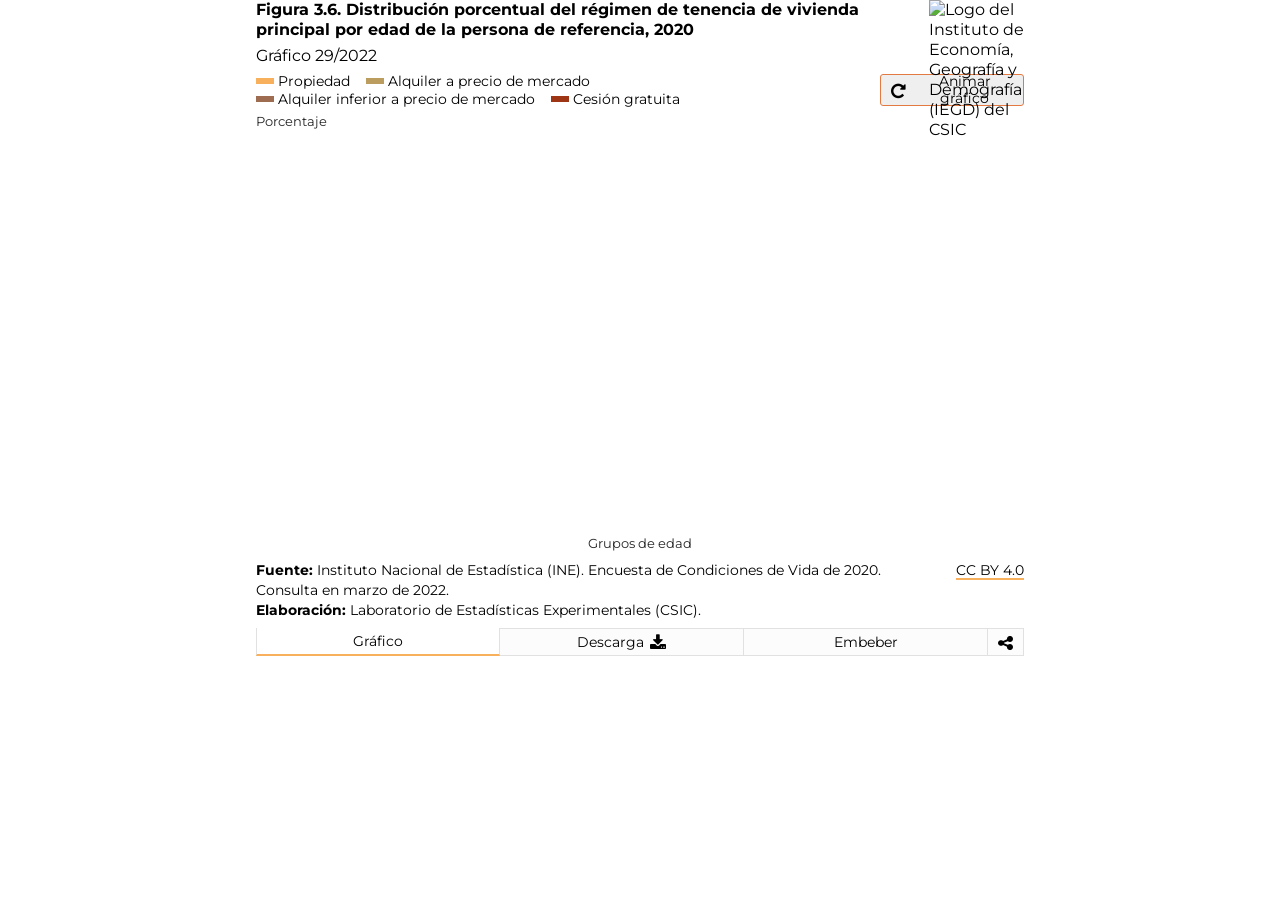
==== docs/index.html @ af61caa2 "Mejora fuente datos" ====
<!DOCTYPE html><html lang=en><head><meta charset=UTF-8><meta name=viewport content="width=device-width,initial-scale=1,maximum-scale=1"><title>Informe 2022: El perfil de las personas mayores en España</title><meta name=mrf-extractable content=false><meta property=og:image content=""><meta property=og:title content="Informe 2022: El perfil de las personas mayores en España"><meta property=og:description content="Informe 2022: El perfil de las personas mayores en España"><meta property=og:image content=https://raw.githubusercontent.com/CarlosMunozDiazCSIC/informe_perfil_mayores_2022_economia_3_6/main/pre/iegd_logo.png><link rel=stylesheet href=https://cdnjs.cloudflare.com/ajax/libs/font-awesome/4.7.0/css/font-awesome.min.css><link href="https://fonts.googleapis.com/css2?family=Montserrat:ital,wght@0,100;0,300;0,400;0,500;0,600;0,700;1,300;1,400;1,500;1,600;1,700&display=swap" rel=stylesheet><link href=main.1ef98f2ade78458b24e6.css rel=stylesheet></head><body><div class=container><div class=main><section class="content b-chart active" id=chartBlock><div class=b-title><h1 class=title>Figura 3.6. Distribución porcentual del régimen de tenencia de vivienda principal por edad de la persona de referencia, 2020</h1><h2 class=subtitle>Gráfico 29/2022</h2></div><div class=chart__logics><div class=chart__legend><span class="chart__legend--item primary_1">Propiedad</span> <span class="chart__legend--item anag_prim_1">Alquiler a precio de mercado</span> <span class="chart__legend--item anag_prim_2">Alquiler inferior a precio de mercado</span> <span class="chart__legend--item anag_prim_3">Cesión gratuita</span></div><div class=chart__animate id=replay><button class="btn btn__animate"><i class="fa fa--share fa-repeat" aria-hidden=true></i> <span>Animar gráfico</span></button></div></div><div class=chart__viz><p class=text__yaxis>Porcentaje</p><div class=chart id=chart></div><p class=text__xaxis>Grupos de edad</p></div><div class=chart__footer><div class=chart__source><div class=chart__source--info><p class=chart__source--data><span>Fuente: </span>Instituto Nacional de Estadística (INE). Encuesta de Condiciones de Vida de 2020. Consulta en marzo de 2022.</p><p class=chart__source--elab><span>Elaboración: </span>Laboratorio de Estadísticas Experimentales (CSIC).</p></div><p class=chart__source--copyright><a class=link href=https://creativecommons.org/licenses/by/4.0/deed.en_US target=_blank>CC BY 4.0</a></p></div></div><div class=logo><img src=https://raw.githubusercontent.com/CarlosMunozDiazCSIC/informe_perfil_mayores_2022_economia_3_6/main/pre/iegd_logo.png alt="Logo del Instituto de Economía, Geografía y Demografía (IEGD) del CSIC" width=100% height=100%></div></section><section class="content b-data"><div class=b-title><h1 class=title>Repositorio de código, de datos y posibilidad de descarga como imagen estática</h1></div><p class=text__header>Descarga de datos</p><p class=text__paragraph>Los datos procesados en esta visualización los puede encontrar en <a class=link href=https://github.com/CarlosMunozDiazCSIC/informe_perfil_mayores_2022_economia_3_6 target=_blank>este repositorio de Github</a>.</p><p class=text__paragraph>Si desea descargarlos, puede hacerlo desde <a class=link href=https://raw.githubusercontent.com/CarlosMunozDiazCSIC/informe_perfil_mayores_2022_economia_3_6/main/data/regimen_tenencia_principal_v2.csv target=_blank>aquí</a>.</p><p class=text__header>Descargar como PNG</p><p class=text__paragraph>También puede descargar el gráfico como una imagen .png haciendo click <button class=btn_share id=pngImage>aquí</button></p><p class=text__paragraph>El gráfico se descargará con los últimos filtros que haya utilizado.</p><p class=text__paragraph>Es conveniente advertir que, tras hacer una modificación de filtros, debe esperar unos segundos (entre 5 y 10) para que se renderice correctamente el bloque y pueda descargar la imagen de forma satisfactoria.</p></section><section class="content b-iframes"><div class=b-title><h1 class=title>Uso del iframe en sitios web</h1></div><p class=text__header>Embeber iframe con alto dinámico</p><p class=text__paragraph>A la hora de utilizar la visualización dentro de un iframe y poder visualizarla de forma responsiva, este desarrollo se sirve de la librería <a class=link href=http://blog.apps.npr.org/pym.js/ target=_blank>Pym.js</a>, que modifica de forma dinámica la altura de los iframes.</p><p class=text__paragraph>Si su sitio web acepta el uso de librerías de terceros, como es el caso de Pym.js, y desea disponer la opción responsiva de esta visualización, copie el siguiente código:</p><textarea class=text__iframe disabled="" id=iframe-responsive></textarea><p class=text__header>Embeber iframe con alto fijo</p><p class=text__paragraph>Si su sitio web no acepta iframes responsivos, puede utilizar el siguiente código con altura fija. En algunos gráficos del informe (tablas y visualizaciones largas en vertical) es posible que exista scroll vertical al incrustar el iframe en su página web.</p><p class=text__paragraph>Si desea integrar esta visualización en su propia página, puede hacerlo copiando el siguiente código:</p><textarea class=text__iframe disabled="" id=iframe-fixed></textarea></section><section class="content b-rrss"><div class=b-title><h1 class=title>Compartir en redes sociales</h1></div><p class=text__paragraph>Existe la posibilidad de compartir la visualización a través de las redes sociales. Puede hacerlo clicando en alguno de los siguientes iconos:</p><div class=rrss><a href=# class="fa fa-facebook" id=shareFB target=_blank></a> <a href=# class="fa fa-twitter" id=shareTW target=_blank></a> <a href=# class="fa fa-linkedin" id=shareLK target=_blank></a> <a href=# class="fa fa-whatsapp" id=shareWA target=_blank></a></div></section></div><nav class=tabs><ul class=l-tabs><li class="tab active" data-target=b-chart>Gráfico</li><li class=tab data-target=b-data>Descarga&nbsp;<i class="fa fa--share fa-download"></i></li><li class=tab data-target=b-iframes>Embeber</li><li class="tab tab--rrss" data-target=b-rrss><i class="fa fa--share fa-share-alt"></i></li></ul></nav><div class=chart__tooltip id=tooltip></div></div><script src=https://pym.nprapps.org/pym.v1.min.js></script><script>const pymChild=new pym.Child</script><script src=main.6d4c5a27584aa1dc861c.js></script></body></html>
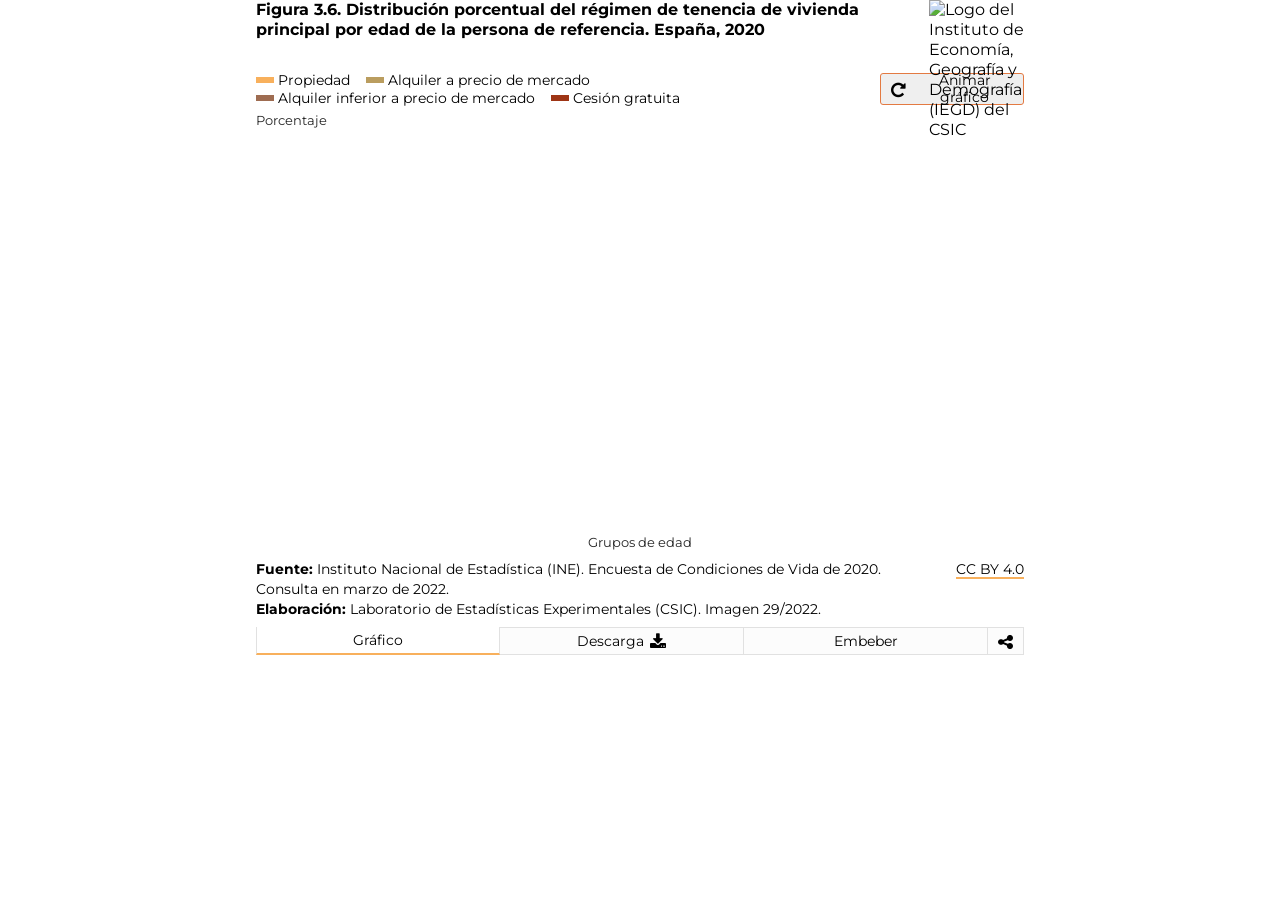
==== commit e9a82cff: "Cambio identificación" ====
--- a/docs/index.html
+++ b/docs/index.html
@@ -1 +1 @@
-<!DOCTYPE html><html lang=en><head><meta charset=UTF-8><meta name=viewport content="width=device-width,initial-scale=1,maximum-scale=1"><title>Informe 2022: El perfil de las personas mayores en España</title><meta name=mrf-extractable content=false><meta property=og:image content=""><meta property=og:title content="Informe 2022: El perfil de las personas mayores en España"><meta property=og:description content="Informe 2022: El perfil de las personas mayores en España"><meta property=og:image content=https://raw.githubusercontent.com/CarlosMunozDiazCSIC/informe_perfil_mayores_2022_economia_3_6/main/pre/iegd_logo.png><link rel=stylesheet href=https://cdnjs.cloudflare.com/ajax/libs/font-awesome/4.7.0/css/font-awesome.min.css><link href="https://fonts.googleapis.com/css2?family=Montserrat:ital,wght@0,100;0,300;0,400;0,500;0,600;0,700;1,300;1,400;1,500;1,600;1,700&display=swap" rel=stylesheet><link href=main.1ef98f2ade78458b24e6.css rel=stylesheet></head><body><div class=container><div class=main><section class="content b-chart active" id=chartBlock><div class=b-title><h1 class=title>Figura 3.6. Distribución porcentual del régimen de tenencia de vivienda principal por edad de la persona de referencia, 2020</h1><h2 class=subtitle>Gráfico 29/2022</h2></div><div class=chart__logics><div class=chart__legend><span class="chart__legend--item primary_1">Propiedad</span> <span class="chart__legend--item anag_prim_1">Alquiler a precio de mercado</span> <span class="chart__legend--item anag_prim_2">Alquiler inferior a precio de mercado</span> <span class="chart__legend--item anag_prim_3">Cesión gratuita</span></div><div class=chart__animate id=replay><button class="btn btn__animate"><i class="fa fa--share fa-repeat" aria-hidden=true></i> <span>Animar gráfico</span></button></div></div><div class=chart__viz><p class=text__yaxis>Porcentaje</p><div class=chart id=chart></div><p class=text__xaxis>Grupos de edad</p></div><div class=chart__footer><div class=chart__source><div class=chart__source--info><p class=chart__source--data><span>Fuente: </span>Instituto Nacional de Estadística (INE). Encuesta de Condiciones de Vida de 2020. Consulta en marzo de 2022.</p><p class=chart__source--elab><span>Elaboración: </span>Laboratorio de Estadísticas Experimentales (CSIC).</p></div><p class=chart__source--copyright><a class=link href=https://creativecommons.org/licenses/by/4.0/deed.en_US target=_blank>CC BY 4.0</a></p></div></div><div class=logo><img src=https://raw.githubusercontent.com/CarlosMunozDiazCSIC/informe_perfil_mayores_2022_economia_3_6/main/pre/iegd_logo.png alt="Logo del Instituto de Economía, Geografía y Demografía (IEGD) del CSIC" width=100% height=100%></div></section><section class="content b-data"><div class=b-title><h1 class=title>Repositorio de código, de datos y posibilidad de descarga como imagen estática</h1></div><p class=text__header>Descarga de datos</p><p class=text__paragraph>Los datos procesados en esta visualización los puede encontrar en <a class=link href=https://github.com/CarlosMunozDiazCSIC/informe_perfil_mayores_2022_economia_3_6 target=_blank>este repositorio de Github</a>.</p><p class=text__paragraph>Si desea descargarlos, puede hacerlo desde <a class=link href=https://raw.githubusercontent.com/CarlosMunozDiazCSIC/informe_perfil_mayores_2022_economia_3_6/main/data/regimen_tenencia_principal_v2.csv target=_blank>aquí</a>.</p><p class=text__header>Descargar como PNG</p><p class=text__paragraph>También puede descargar el gráfico como una imagen .png haciendo click <button class=btn_share id=pngImage>aquí</button></p><p class=text__paragraph>El gráfico se descargará con los últimos filtros que haya utilizado.</p><p class=text__paragraph>Es conveniente advertir que, tras hacer una modificación de filtros, debe esperar unos segundos (entre 5 y 10) para que se renderice correctamente el bloque y pueda descargar la imagen de forma satisfactoria.</p></section><section class="content b-iframes"><div class=b-title><h1 class=title>Uso del iframe en sitios web</h1></div><p class=text__header>Embeber iframe con alto dinámico</p><p class=text__paragraph>A la hora de utilizar la visualización dentro de un iframe y poder visualizarla de forma responsiva, este desarrollo se sirve de la librería <a class=link href=http://blog.apps.npr.org/pym.js/ target=_blank>Pym.js</a>, que modifica de forma dinámica la altura de los iframes.</p><p class=text__paragraph>Si su sitio web acepta el uso de librerías de terceros, como es el caso de Pym.js, y desea disponer la opción responsiva de esta visualización, copie el siguiente código:</p><textarea class=text__iframe disabled="" id=iframe-responsive></textarea><p class=text__header>Embeber iframe con alto fijo</p><p class=text__paragraph>Si su sitio web no acepta iframes responsivos, puede utilizar el siguiente código con altura fija. En algunos gráficos del informe (tablas y visualizaciones largas en vertical) es posible que exista scroll vertical al incrustar el iframe en su página web.</p><p class=text__paragraph>Si desea integrar esta visualización en su propia página, puede hacerlo copiando el siguiente código:</p><textarea class=text__iframe disabled="" id=iframe-fixed></textarea></section><section class="content b-rrss"><div class=b-title><h1 class=title>Compartir en redes sociales</h1></div><p class=text__paragraph>Existe la posibilidad de compartir la visualización a través de las redes sociales. Puede hacerlo clicando en alguno de los siguientes iconos:</p><div class=rrss><a href=# class="fa fa-facebook" id=shareFB target=_blank></a> <a href=# class="fa fa-twitter" id=shareTW target=_blank></a> <a href=# class="fa fa-linkedin" id=shareLK target=_blank></a> <a href=# class="fa fa-whatsapp" id=shareWA target=_blank></a></div></section></div><nav class=tabs><ul class=l-tabs><li class="tab active" data-target=b-chart>Gráfico</li><li class=tab data-target=b-data>Descarga&nbsp;<i class="fa fa--share fa-download"></i></li><li class=tab data-target=b-iframes>Embeber</li><li class="tab tab--rrss" data-target=b-rrss><i class="fa fa--share fa-share-alt"></i></li></ul></nav><div class=chart__tooltip id=tooltip></div></div><script src=https://pym.nprapps.org/pym.v1.min.js></script><script>const pymChild=new pym.Child</script><script src=main.6d4c5a27584aa1dc861c.js></script></body></html>+<!DOCTYPE html><html lang=en><head><meta charset=UTF-8><meta name=viewport content="width=device-width,initial-scale=1,maximum-scale=1"><title>Informe 2022: El perfil de las personas mayores en España</title><meta name=mrf-extractable content=false><meta property=og:image content=""><meta property=og:title content="Informe 2022: El perfil de las personas mayores en España"><meta property=og:description content="Informe 2022: El perfil de las personas mayores en España"><meta property=og:image content=https://raw.githubusercontent.com/CarlosMunozDiazCSIC/informe_perfil_mayores_2022_economia_3_6/main/pre/iegd_logo.png><link rel=stylesheet href=https://cdnjs.cloudflare.com/ajax/libs/font-awesome/4.7.0/css/font-awesome.min.css><link href="https://fonts.googleapis.com/css2?family=Montserrat:ital,wght@0,100;0,300;0,400;0,500;0,600;0,700;1,300;1,400;1,500;1,600;1,700&display=swap" rel=stylesheet><link href=main.d717e145498bf8ebebba.css rel=stylesheet></head><body><div class=container><div class=main><section class="content b-chart active" id=chartBlock><div class=b-title><h1 class=title>Figura 3.6. Distribución porcentual del régimen de tenencia de vivienda principal por edad de la persona de referencia. España, 2020</h1><h2 class=subtitle></h2></div><div class=chart__logics><div class=chart__legend><span class="chart__legend--item primary_1">Propiedad</span> <span class="chart__legend--item anag_prim_1">Alquiler a precio de mercado</span> <span class="chart__legend--item anag_prim_2">Alquiler inferior a precio de mercado</span> <span class="chart__legend--item anag_prim_3">Cesión gratuita</span></div><div class=chart__animate id=replay><button class="btn btn__animate"><i class="fa fa--share fa-repeat" aria-hidden=true></i> <span>Animar gráfico</span></button></div></div><div class=chart__viz><p class=text__yaxis>Porcentaje</p><div class=chart id=chart></div><p class=text__xaxis>Grupos de edad</p></div><div class=chart__footer><div class=chart__source><div class=chart__source--info><p class=chart__source--data><span>Fuente: </span>Instituto Nacional de Estadística (INE). Encuesta de Condiciones de Vida de 2020. Consulta en marzo de 2022.</p><p class=chart__source--elab><span>Elaboración: </span>Laboratorio de Estadísticas Experimentales (CSIC). Imagen 29/2022.</p></div><p class=chart__source--copyright><a class=link href=https://creativecommons.org/licenses/by/4.0/deed.en_US target=_blank>CC BY 4.0</a></p></div></div><div class=logo><img src=https://raw.githubusercontent.com/CarlosMunozDiazCSIC/informe_perfil_mayores_2022_economia_3_6/main/pre/iegd_logo.png alt="Logo del Instituto de Economía, Geografía y Demografía (IEGD) del CSIC" width=100% height=100%></div></section><section class="content b-data"><div class=b-title><h1 class=title>Repositorio de código, de datos y posibilidad de descarga como imagen estática</h1></div><p class=text__header>Descarga de datos</p><p class=text__paragraph>Los datos procesados en esta visualización los puede encontrar en <a class=link href=https://github.com/CarlosMunozDiazCSIC/informe_perfil_mayores_2022_economia_3_6 target=_blank>este repositorio de Github</a>.</p><p class=text__paragraph>Si desea descargarlos, puede hacerlo desde <a class=link href=https://raw.githubusercontent.com/CarlosMunozDiazCSIC/informe_perfil_mayores_2022_economia_3_6/main/data/regimen_tenencia_principal_v2.csv target=_blank>aquí</a>.</p><p class=text__header>Descargar como PNG</p><p class=text__paragraph>También puede descargar el gráfico como una imagen .png haciendo click <button class=btn_share id=pngImage>aquí</button></p><p class=text__paragraph>El gráfico se descargará con los últimos filtros que haya utilizado.</p><p class=text__paragraph>Es conveniente advertir que, tras hacer una modificación de filtros, debe esperar unos segundos (entre 5 y 10) para que se renderice correctamente el bloque y pueda descargar la imagen de forma satisfactoria.</p></section><section class="content b-iframes"><div class=b-title><h1 class=title>Uso del iframe en sitios web</h1></div><p class=text__header>Embeber iframe con alto dinámico</p><p class=text__paragraph>A la hora de utilizar la visualización dentro de un iframe y poder visualizarla de forma responsiva, este desarrollo se sirve de la librería <a class=link href=http://blog.apps.npr.org/pym.js/ target=_blank>Pym.js</a>, que modifica de forma dinámica la altura de los iframes.</p><p class=text__paragraph>Si su sitio web acepta el uso de librerías de terceros, como es el caso de Pym.js, y desea disponer la opción responsiva de esta visualización, copie el siguiente código:</p><textarea class=text__iframe disabled="" id=iframe-responsive></textarea><p class=text__header>Embeber iframe con alto fijo</p><p class=text__paragraph>Si su sitio web no acepta iframes responsivos, puede utilizar el siguiente código con altura fija. En algunos gráficos del informe (tablas y visualizaciones largas en vertical) es posible que exista scroll vertical al incrustar el iframe en su página web.</p><p class=text__paragraph>Si desea integrar esta visualización en su propia página, puede hacerlo copiando el siguiente código:</p><textarea class=text__iframe disabled="" id=iframe-fixed></textarea></section><section class="content b-rrss"><div class=b-title><h1 class=title>Compartir en redes sociales</h1></div><p class=text__paragraph>Existe la posibilidad de compartir la visualización a través de las redes sociales. Puede hacerlo clicando en alguno de los siguientes iconos:</p><div class=rrss><a href=# class="fa fa-facebook" id=shareFB target=_blank></a> <a href=# class="fa fa-twitter" id=shareTW target=_blank></a> <a href=# class="fa fa-linkedin" id=shareLK target=_blank></a> <a href=# class="fa fa-whatsapp" id=shareWA target=_blank></a></div></section></div><nav class=tabs><ul class=l-tabs><li class="tab active" data-target=b-chart>Gráfico</li><li class=tab data-target=b-data>Descarga&nbsp;<i class="fa fa--share fa-download"></i></li><li class=tab data-target=b-iframes>Embeber</li><li class="tab tab--rrss" data-target=b-rrss><i class="fa fa--share fa-share-alt"></i></li></ul></nav><div class=chart__tooltip id=tooltip></div></div><script src=https://pym.nprapps.org/pym.v1.min.js></script><script>const pymChild=new pym.Child</script><script src=main.b668baae2bd82879d283.js></script></body></html>
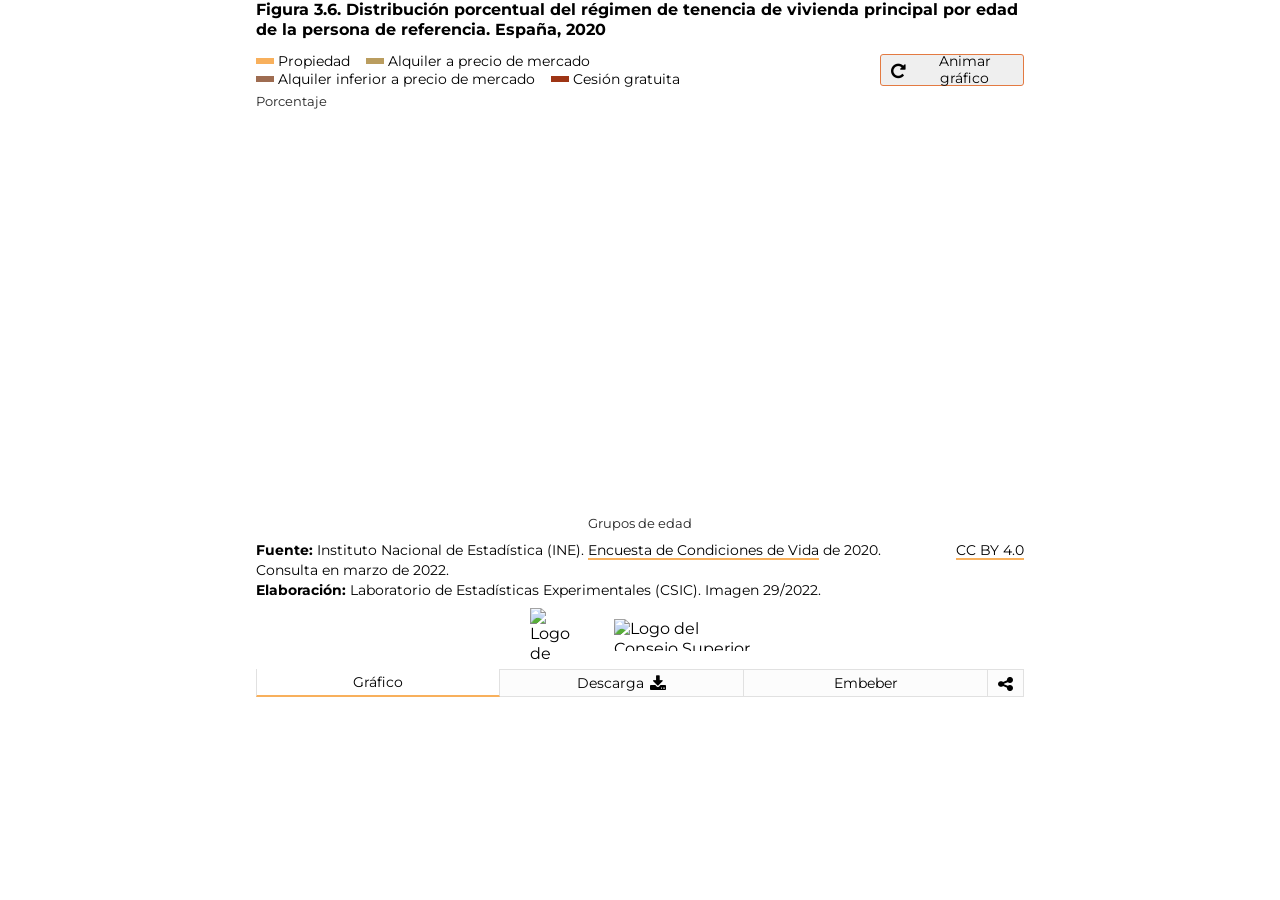
==== commit 8de21738: "Datos y logos" ====
--- a/docs/index.html
+++ b/docs/index.html
@@ -1 +1 @@
-<!DOCTYPE html><html lang=en><head><meta charset=UTF-8><meta name=viewport content="width=device-width,initial-scale=1,maximum-scale=1"><title>Informe 2022: El perfil de las personas mayores en España</title><meta name=mrf-extractable content=false><meta property=og:image content=""><meta property=og:title content="Informe 2022: El perfil de las personas mayores en España"><meta property=og:description content="Informe 2022: El perfil de las personas mayores en España"><meta property=og:image content=https://raw.githubusercontent.com/CarlosMunozDiazCSIC/informe_perfil_mayores_2022_economia_3_6/main/pre/iegd_logo.png><link rel=stylesheet href=https://cdnjs.cloudflare.com/ajax/libs/font-awesome/4.7.0/css/font-awesome.min.css><link href="https://fonts.googleapis.com/css2?family=Montserrat:ital,wght@0,100;0,300;0,400;0,500;0,600;0,700;1,300;1,400;1,500;1,600;1,700&display=swap" rel=stylesheet><link href=main.d717e145498bf8ebebba.css rel=stylesheet></head><body><div class=container><div class=main><section class="content b-chart active" id=chartBlock><div class=b-title><h1 class=title>Figura 3.6. Distribución porcentual del régimen de tenencia de vivienda principal por edad de la persona de referencia. España, 2020</h1><h2 class=subtitle></h2></div><div class=chart__logics><div class=chart__legend><span class="chart__legend--item primary_1">Propiedad</span> <span class="chart__legend--item anag_prim_1">Alquiler a precio de mercado</span> <span class="chart__legend--item anag_prim_2">Alquiler inferior a precio de mercado</span> <span class="chart__legend--item anag_prim_3">Cesión gratuita</span></div><div class=chart__animate id=replay><button class="btn btn__animate"><i class="fa fa--share fa-repeat" aria-hidden=true></i> <span>Animar gráfico</span></button></div></div><div class=chart__viz><p class=text__yaxis>Porcentaje</p><div class=chart id=chart></div><p class=text__xaxis>Grupos de edad</p></div><div class=chart__footer><div class=chart__source><div class=chart__source--info><p class=chart__source--data><span>Fuente: </span>Instituto Nacional de Estadística (INE). Encuesta de Condiciones de Vida de 2020. Consulta en marzo de 2022.</p><p class=chart__source--elab><span>Elaboración: </span>Laboratorio de Estadísticas Experimentales (CSIC). Imagen 29/2022.</p></div><p class=chart__source--copyright><a class=link href=https://creativecommons.org/licenses/by/4.0/deed.en_US target=_blank>CC BY 4.0</a></p></div></div><div class=logo><img src=https://raw.githubusercontent.com/CarlosMunozDiazCSIC/informe_perfil_mayores_2022_economia_3_6/main/pre/iegd_logo.png alt="Logo del Instituto de Economía, Geografía y Demografía (IEGD) del CSIC" width=100% height=100%></div></section><section class="content b-data"><div class=b-title><h1 class=title>Repositorio de código, de datos y posibilidad de descarga como imagen estática</h1></div><p class=text__header>Descarga de datos</p><p class=text__paragraph>Los datos procesados en esta visualización los puede encontrar en <a class=link href=https://github.com/CarlosMunozDiazCSIC/informe_perfil_mayores_2022_economia_3_6 target=_blank>este repositorio de Github</a>.</p><p class=text__paragraph>Si desea descargarlos, puede hacerlo desde <a class=link href=https://raw.githubusercontent.com/CarlosMunozDiazCSIC/informe_perfil_mayores_2022_economia_3_6/main/data/regimen_tenencia_principal_v2.csv target=_blank>aquí</a>.</p><p class=text__header>Descargar como PNG</p><p class=text__paragraph>También puede descargar el gráfico como una imagen .png haciendo click <button class=btn_share id=pngImage>aquí</button></p><p class=text__paragraph>El gráfico se descargará con los últimos filtros que haya utilizado.</p><p class=text__paragraph>Es conveniente advertir que, tras hacer una modificación de filtros, debe esperar unos segundos (entre 5 y 10) para que se renderice correctamente el bloque y pueda descargar la imagen de forma satisfactoria.</p></section><section class="content b-iframes"><div class=b-title><h1 class=title>Uso del iframe en sitios web</h1></div><p class=text__header>Embeber iframe con alto dinámico</p><p class=text__paragraph>A la hora de utilizar la visualización dentro de un iframe y poder visualizarla de forma responsiva, este desarrollo se sirve de la librería <a class=link href=http://blog.apps.npr.org/pym.js/ target=_blank>Pym.js</a>, que modifica de forma dinámica la altura de los iframes.</p><p class=text__paragraph>Si su sitio web acepta el uso de librerías de terceros, como es el caso de Pym.js, y desea disponer la opción responsiva de esta visualización, copie el siguiente código:</p><textarea class=text__iframe disabled="" id=iframe-responsive></textarea><p class=text__header>Embeber iframe con alto fijo</p><p class=text__paragraph>Si su sitio web no acepta iframes responsivos, puede utilizar el siguiente código con altura fija. En algunos gráficos del informe (tablas y visualizaciones largas en vertical) es posible que exista scroll vertical al incrustar el iframe en su página web.</p><p class=text__paragraph>Si desea integrar esta visualización en su propia página, puede hacerlo copiando el siguiente código:</p><textarea class=text__iframe disabled="" id=iframe-fixed></textarea></section><section class="content b-rrss"><div class=b-title><h1 class=title>Compartir en redes sociales</h1></div><p class=text__paragraph>Existe la posibilidad de compartir la visualización a través de las redes sociales. Puede hacerlo clicando en alguno de los siguientes iconos:</p><div class=rrss><a href=# class="fa fa-facebook" id=shareFB target=_blank></a> <a href=# class="fa fa-twitter" id=shareTW target=_blank></a> <a href=# class="fa fa-linkedin" id=shareLK target=_blank></a> <a href=# class="fa fa-whatsapp" id=shareWA target=_blank></a></div></section></div><nav class=tabs><ul class=l-tabs><li class="tab active" data-target=b-chart>Gráfico</li><li class=tab data-target=b-data>Descarga&nbsp;<i class="fa fa--share fa-download"></i></li><li class=tab data-target=b-iframes>Embeber</li><li class="tab tab--rrss" data-target=b-rrss><i class="fa fa--share fa-share-alt"></i></li></ul></nav><div class=chart__tooltip id=tooltip></div></div><script src=https://pym.nprapps.org/pym.v1.min.js></script><script>const pymChild=new pym.Child</script><script src=main.b668baae2bd82879d283.js></script></body></html>+<!DOCTYPE html><html lang=en><head><meta charset=UTF-8><meta name=viewport content="width=device-width,initial-scale=1,maximum-scale=1"><title>Informe 2022: El perfil de las personas mayores en España</title><meta name=mrf-extractable content=false><meta property=og:image content=""><meta property=og:title content="Informe 2022: El perfil de las personas mayores en España"><meta property=og:description content="Informe 2022: El perfil de las personas mayores en España"><meta property=og:image content=https://raw.githubusercontent.com/CarlosMunozDiazCSIC/informe_perfil_mayores_2022_economia_3_6/main/pre/iegd_logo.png><link rel=stylesheet href=https://cdnjs.cloudflare.com/ajax/libs/font-awesome/4.7.0/css/font-awesome.min.css><link href="https://fonts.googleapis.com/css2?family=Montserrat:ital,wght@0,100;0,300;0,400;0,500;0,600;0,700;1,300;1,400;1,500;1,600;1,700&display=swap" rel=stylesheet><link href=main.6f578829f298e552397f.css rel=stylesheet></head><body><div class=container><div class=main><section class="content b-chart active" id=chartBlock><div class=b-title><h1 class=title>Figura 3.6. Distribución porcentual del régimen de tenencia de vivienda principal por edad de la persona de referencia. España, 2020</h1><h2 class=subtitle></h2></div><div class=chart__logics><div class=chart__legend><span class="chart__legend--item primary_1">Propiedad</span> <span class="chart__legend--item anag_prim_1">Alquiler a precio de mercado</span> <span class="chart__legend--item anag_prim_2">Alquiler inferior a precio de mercado</span> <span class="chart__legend--item anag_prim_3">Cesión gratuita</span></div><div class=chart__animate id=replay><button class="btn btn__animate"><i class="fa fa--share fa-repeat" aria-hidden=true></i> <span>Animar gráfico</span></button></div></div><div class=chart__viz><p class=text__yaxis>Porcentaje</p><div class=chart id=chart></div><p class=text__xaxis>Grupos de edad</p></div><div class=chart__footer><div class=chart__source><div class=chart__source--info><p class=chart__source--data><span>Fuente: </span>Instituto Nacional de Estadística (INE). <a class=link href="https://www.ine.es/jaxiT3/Tabla.htm?t=9994&L=0" target=_blank>Encuesta de Condiciones de Vida</a> de 2020. Consulta en marzo de 2022.</p><p class=chart__source--elab><span>Elaboración: </span>Laboratorio de Estadísticas Experimentales (CSIC). Imagen 29/2022.</p></div><p class=chart__source--copyright><a class=link href=https://creativecommons.org/licenses/by/4.0/deed.en_US target=_blank>CC BY 4.0</a></p></div></div><div class=chart__logos><img class=logo_enr src=https://raw.githubusercontent.com/CarlosMunozDiazCSIC/informe_perfil_mayores_2022_economia_3_6/main/pre/nuevo_logo_enr.jpg alt="Logo de Envejecimiento en Red" width=100% height=100%> <img class=logo_csic src=https://raw.githubusercontent.com/CarlosMunozDiazCSIC/informe_perfil_mayores_2022_economia_3_6/main/pre/logotipo_csic.png alt="Logo del Consejo Superior de Investigaciones Científicas" width=100% height=100%></div></section><section class="content b-data"><div class=b-title><h1 class=title>Repositorio de código, de datos y posibilidad de descarga como imagen estática</h1></div><p class=text__header>Descarga de datos</p><p class=text__paragraph>Los datos procesados en esta visualización los puede encontrar en <a class=link href=https://github.com/CarlosMunozDiazCSIC/informe_perfil_mayores_2022_economia_3_6 target=_blank>este repositorio de Github</a>.</p><p class=text__paragraph>Si desea descargarlos, puede hacerlo desde <a class=link href=https://raw.githubusercontent.com/CarlosMunozDiazCSIC/informe_perfil_mayores_2022_economia_3_6/main/data/regimen_tenencia_principal_v2.csv target=_blank>aquí</a>.</p><p class=text__header>Descargar como PNG</p><p class=text__paragraph>También puede descargar el gráfico como una imagen .png haciendo click <button class=btn_share id=pngImage>aquí</button></p><p class=text__paragraph>El gráfico se descargará con los últimos filtros que haya utilizado.</p><p class=text__paragraph>Es conveniente advertir que, tras hacer una modificación de filtros, debe esperar unos segundos (entre 5 y 10) para que se renderice correctamente el bloque y pueda descargar la imagen de forma satisfactoria.</p></section><section class="content b-iframes"><div class=b-title><h1 class=title>Uso del iframe en sitios web</h1></div><p class=text__header>Embeber iframe con alto dinámico</p><p class=text__paragraph>A la hora de utilizar la visualización dentro de un iframe y poder visualizarla de forma responsiva, este desarrollo se sirve de la librería <a class=link href=http://blog.apps.npr.org/pym.js/ target=_blank>Pym.js</a>, que modifica de forma dinámica la altura de los iframes.</p><p class=text__paragraph>Si su sitio web acepta el uso de librerías de terceros, como es el caso de Pym.js, y desea disponer la opción responsiva de esta visualización, copie el siguiente código:</p><textarea class=text__iframe disabled="" id=iframe-responsive></textarea><p class=text__header>Embeber iframe con alto fijo</p><p class=text__paragraph>Si su sitio web no acepta iframes responsivos, puede utilizar el siguiente código con altura fija. En algunos gráficos del informe (tablas y visualizaciones largas en vertical) es posible que exista scroll vertical al incrustar el iframe en su página web.</p><p class=text__paragraph>Si desea integrar esta visualización en su propia página, puede hacerlo copiando el siguiente código:</p><textarea class=text__iframe disabled="" id=iframe-fixed></textarea></section><section class="content b-rrss"><div class=b-title><h1 class=title>Compartir en redes sociales</h1></div><p class=text__paragraph>Existe la posibilidad de compartir la visualización a través de las redes sociales. Puede hacerlo clicando en alguno de los siguientes iconos:</p><div class=rrss><a href=# class="fa fa-facebook" id=shareFB target=_blank></a> <a href=# class="fa fa-twitter" id=shareTW target=_blank></a> <a href=# class="fa fa-linkedin" id=shareLK target=_blank></a> <a href=# class="fa fa-whatsapp" id=shareWA target=_blank></a></div></section></div><nav class=tabs><ul class=l-tabs><li class="tab active" data-target=b-chart>Gráfico</li><li class=tab data-target=b-data>Descarga&nbsp;<i class="fa fa--share fa-download"></i></li><li class=tab data-target=b-iframes>Embeber</li><li class="tab tab--rrss" data-target=b-rrss><i class="fa fa--share fa-share-alt"></i></li></ul></nav><div class=chart__tooltip id=tooltip></div></div><script src=https://pym.nprapps.org/pym.v1.min.js></script><script>const pymChild=new pym.Child</script><script src=main.b668baae2bd82879d283.js></script></body></html>
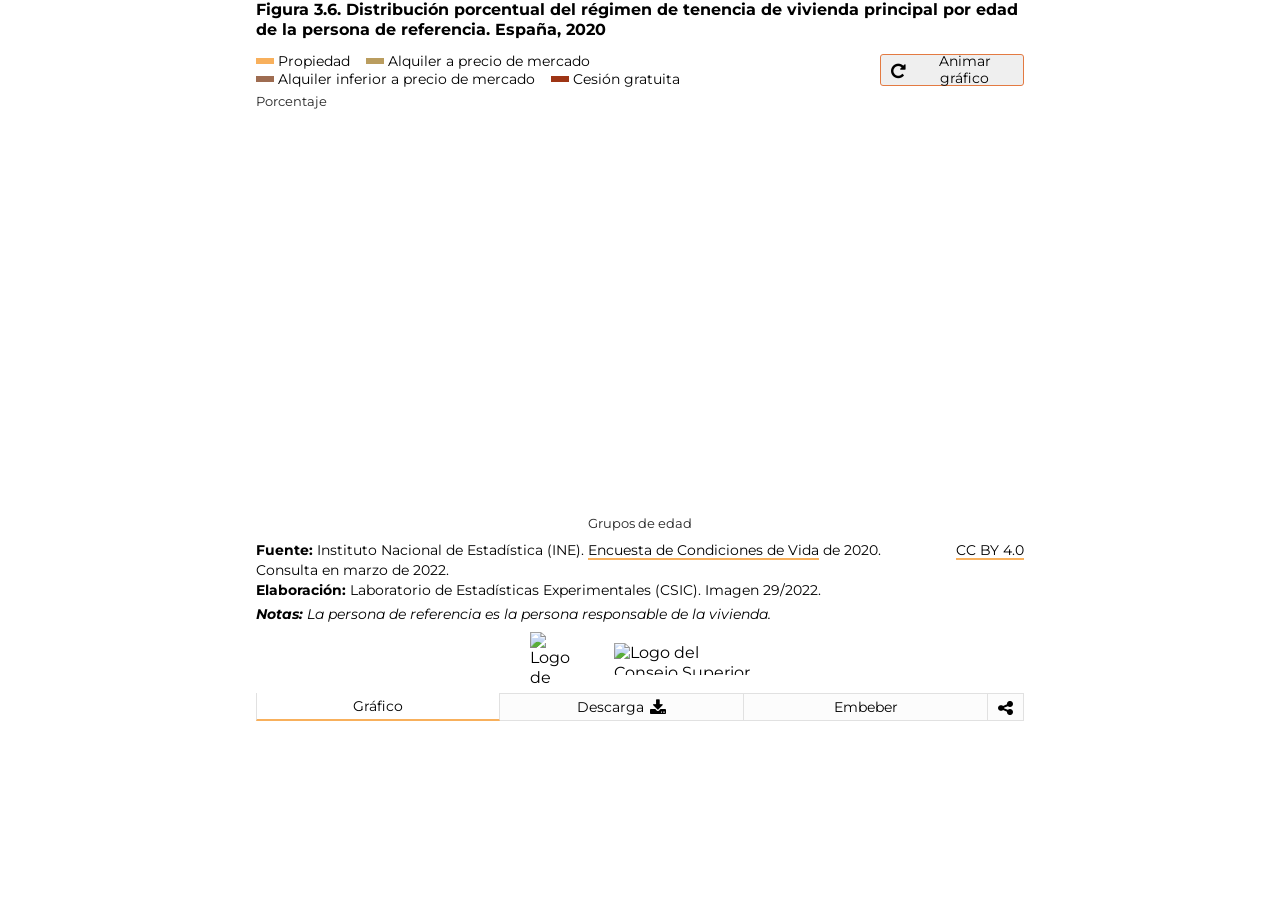
==== commit e228887d: "Nuevas notas" ====
--- a/docs/index.html
+++ b/docs/index.html
@@ -1 +1 @@
-<!DOCTYPE html><html lang=en><head><meta charset=UTF-8><meta name=viewport content="width=device-width,initial-scale=1,maximum-scale=1"><title>Informe 2022: El perfil de las personas mayores en España</title><meta name=mrf-extractable content=false><meta property=og:image content=""><meta property=og:title content="Informe 2022: El perfil de las personas mayores en España"><meta property=og:description content="Informe 2022: El perfil de las personas mayores en España"><meta property=og:image content=https://raw.githubusercontent.com/CarlosMunozDiazCSIC/informe_perfil_mayores_2022_economia_3_6/main/pre/iegd_logo.png><link rel=stylesheet href=https://cdnjs.cloudflare.com/ajax/libs/font-awesome/4.7.0/css/font-awesome.min.css><link href="https://fonts.googleapis.com/css2?family=Montserrat:ital,wght@0,100;0,300;0,400;0,500;0,600;0,700;1,300;1,400;1,500;1,600;1,700&display=swap" rel=stylesheet><link href=main.6f578829f298e552397f.css rel=stylesheet></head><body><div class=container><div class=main><section class="content b-chart active" id=chartBlock><div class=b-title><h1 class=title>Figura 3.6. Distribución porcentual del régimen de tenencia de vivienda principal por edad de la persona de referencia. España, 2020</h1><h2 class=subtitle></h2></div><div class=chart__logics><div class=chart__legend><span class="chart__legend--item primary_1">Propiedad</span> <span class="chart__legend--item anag_prim_1">Alquiler a precio de mercado</span> <span class="chart__legend--item anag_prim_2">Alquiler inferior a precio de mercado</span> <span class="chart__legend--item anag_prim_3">Cesión gratuita</span></div><div class=chart__animate id=replay><button class="btn btn__animate"><i class="fa fa--share fa-repeat" aria-hidden=true></i> <span>Animar gráfico</span></button></div></div><div class=chart__viz><p class=text__yaxis>Porcentaje</p><div class=chart id=chart></div><p class=text__xaxis>Grupos de edad</p></div><div class=chart__footer><div class=chart__source><div class=chart__source--info><p class=chart__source--data><span>Fuente: </span>Instituto Nacional de Estadística (INE). <a class=link href="https://www.ine.es/jaxiT3/Tabla.htm?t=9994&L=0" target=_blank>Encuesta de Condiciones de Vida</a> de 2020. Consulta en marzo de 2022.</p><p class=chart__source--elab><span>Elaboración: </span>Laboratorio de Estadísticas Experimentales (CSIC). Imagen 29/2022.</p></div><p class=chart__source--copyright><a class=link href=https://creativecommons.org/licenses/by/4.0/deed.en_US target=_blank>CC BY 4.0</a></p></div></div><div class=chart__logos><img class=logo_enr src=https://raw.githubusercontent.com/CarlosMunozDiazCSIC/informe_perfil_mayores_2022_economia_3_6/main/pre/nuevo_logo_enr.jpg alt="Logo de Envejecimiento en Red" width=100% height=100%> <img class=logo_csic src=https://raw.githubusercontent.com/CarlosMunozDiazCSIC/informe_perfil_mayores_2022_economia_3_6/main/pre/logotipo_csic.png alt="Logo del Consejo Superior de Investigaciones Científicas" width=100% height=100%></div></section><section class="content b-data"><div class=b-title><h1 class=title>Repositorio de código, de datos y posibilidad de descarga como imagen estática</h1></div><p class=text__header>Descarga de datos</p><p class=text__paragraph>Los datos procesados en esta visualización los puede encontrar en <a class=link href=https://github.com/CarlosMunozDiazCSIC/informe_perfil_mayores_2022_economia_3_6 target=_blank>este repositorio de Github</a>.</p><p class=text__paragraph>Si desea descargarlos, puede hacerlo desde <a class=link href=https://raw.githubusercontent.com/CarlosMunozDiazCSIC/informe_perfil_mayores_2022_economia_3_6/main/data/regimen_tenencia_principal_v2.csv target=_blank>aquí</a>.</p><p class=text__header>Descargar como PNG</p><p class=text__paragraph>También puede descargar el gráfico como una imagen .png haciendo click <button class=btn_share id=pngImage>aquí</button></p><p class=text__paragraph>El gráfico se descargará con los últimos filtros que haya utilizado.</p><p class=text__paragraph>Es conveniente advertir que, tras hacer una modificación de filtros, debe esperar unos segundos (entre 5 y 10) para que se renderice correctamente el bloque y pueda descargar la imagen de forma satisfactoria.</p></section><section class="content b-iframes"><div class=b-title><h1 class=title>Uso del iframe en sitios web</h1></div><p class=text__header>Embeber iframe con alto dinámico</p><p class=text__paragraph>A la hora de utilizar la visualización dentro de un iframe y poder visualizarla de forma responsiva, este desarrollo se sirve de la librería <a class=link href=http://blog.apps.npr.org/pym.js/ target=_blank>Pym.js</a>, que modifica de forma dinámica la altura de los iframes.</p><p class=text__paragraph>Si su sitio web acepta el uso de librerías de terceros, como es el caso de Pym.js, y desea disponer la opción responsiva de esta visualización, copie el siguiente código:</p><textarea class=text__iframe disabled="" id=iframe-responsive></textarea><p class=text__header>Embeber iframe con alto fijo</p><p class=text__paragraph>Si su sitio web no acepta iframes responsivos, puede utilizar el siguiente código con altura fija. En algunos gráficos del informe (tablas y visualizaciones largas en vertical) es posible que exista scroll vertical al incrustar el iframe en su página web.</p><p class=text__paragraph>Si desea integrar esta visualización en su propia página, puede hacerlo copiando el siguiente código:</p><textarea class=text__iframe disabled="" id=iframe-fixed></textarea></section><section class="content b-rrss"><div class=b-title><h1 class=title>Compartir en redes sociales</h1></div><p class=text__paragraph>Existe la posibilidad de compartir la visualización a través de las redes sociales. Puede hacerlo clicando en alguno de los siguientes iconos:</p><div class=rrss><a href=# class="fa fa-facebook" id=shareFB target=_blank></a> <a href=# class="fa fa-twitter" id=shareTW target=_blank></a> <a href=# class="fa fa-linkedin" id=shareLK target=_blank></a> <a href=# class="fa fa-whatsapp" id=shareWA target=_blank></a></div></section></div><nav class=tabs><ul class=l-tabs><li class="tab active" data-target=b-chart>Gráfico</li><li class=tab data-target=b-data>Descarga&nbsp;<i class="fa fa--share fa-download"></i></li><li class=tab data-target=b-iframes>Embeber</li><li class="tab tab--rrss" data-target=b-rrss><i class="fa fa--share fa-share-alt"></i></li></ul></nav><div class=chart__tooltip id=tooltip></div></div><script src=https://pym.nprapps.org/pym.v1.min.js></script><script>const pymChild=new pym.Child</script><script src=main.b668baae2bd82879d283.js></script></body></html>+<!DOCTYPE html><html lang=en><head><meta charset=UTF-8><meta name=viewport content="width=device-width,initial-scale=1,maximum-scale=1"><title>Informe 2022: El perfil de las personas mayores en España</title><meta name=mrf-extractable content=false><meta property=og:image content=""><meta property=og:title content="Informe 2022: El perfil de las personas mayores en España"><meta property=og:description content="Informe 2022: El perfil de las personas mayores en España"><meta property=og:image content=https://raw.githubusercontent.com/CarlosMunozDiazCSIC/informe_perfil_mayores_2022_economia_3_6/main/pre/iegd_logo.png><link rel=stylesheet href=https://cdnjs.cloudflare.com/ajax/libs/font-awesome/4.7.0/css/font-awesome.min.css><link href="https://fonts.googleapis.com/css2?family=Montserrat:ital,wght@0,100;0,300;0,400;0,500;0,600;0,700;1,300;1,400;1,500;1,600;1,700&display=swap" rel=stylesheet><link href=main.6f578829f298e552397f.css rel=stylesheet></head><body><div class=container><div class=main><section class="content b-chart active" id=chartBlock><div class=b-title><h1 class=title>Figura 3.6. Distribución porcentual del régimen de tenencia de vivienda principal por edad de la persona de referencia. España, 2020</h1><h2 class=subtitle></h2></div><div class=chart__logics><div class=chart__legend><span class="chart__legend--item primary_1">Propiedad</span> <span class="chart__legend--item anag_prim_1">Alquiler a precio de mercado</span> <span class="chart__legend--item anag_prim_2">Alquiler inferior a precio de mercado</span> <span class="chart__legend--item anag_prim_3">Cesión gratuita</span></div><div class=chart__animate id=replay><button class="btn btn__animate"><i class="fa fa--share fa-repeat" aria-hidden=true></i> <span>Animar gráfico</span></button></div></div><div class=chart__viz><p class=text__yaxis>Porcentaje</p><div class=chart id=chart></div><p class=text__xaxis>Grupos de edad</p></div><div class=chart__footer><div class=chart__source><div class=chart__source--info><p class=chart__source--data><span>Fuente: </span>Instituto Nacional de Estadística (INE). <a class=link href="https://www.ine.es/jaxiT3/Tabla.htm?t=9994&L=0" target=_blank>Encuesta de Condiciones de Vida</a> de 2020. Consulta en marzo de 2022.</p><p class=chart__source--elab><span>Elaboración: </span>Laboratorio de Estadísticas Experimentales (CSIC). Imagen 29/2022.</p></div><p class=chart__source--copyright><a class=link href=https://creativecommons.org/licenses/by/4.0/deed.en_US target=_blank>CC BY 4.0</a></p></div><p class=chart__note><span>Notas: </span>La persona de referencia es la persona responsable de la vivienda.</p></div><div class=chart__logos><img class=logo_enr src=https://raw.githubusercontent.com/CarlosMunozDiazCSIC/informe_perfil_mayores_2022_economia_3_6/main/pre/nuevo_logo_enr.jpg alt="Logo de Envejecimiento en Red" width=100% height=100%> <img class=logo_csic src=https://raw.githubusercontent.com/CarlosMunozDiazCSIC/informe_perfil_mayores_2022_economia_3_6/main/pre/logotipo_csic.png alt="Logo del Consejo Superior de Investigaciones Científicas" width=100% height=100%></div></section><section class="content b-data"><div class=b-title><h1 class=title>Repositorio de código, de datos y posibilidad de descarga como imagen estática</h1></div><p class=text__header>Descarga de datos</p><p class=text__paragraph>Los datos procesados en esta visualización los puede encontrar en <a class=link href=https://github.com/CarlosMunozDiazCSIC/informe_perfil_mayores_2022_economia_3_6 target=_blank>este repositorio de Github</a>.</p><p class=text__paragraph>Si desea descargarlos, puede hacerlo desde <a class=link href=https://raw.githubusercontent.com/CarlosMunozDiazCSIC/informe_perfil_mayores_2022_economia_3_6/main/data/regimen_tenencia_principal_v2.csv target=_blank>aquí</a>.</p><p class=text__header>Descargar como PNG</p><p class=text__paragraph>También puede descargar el gráfico como una imagen .png haciendo click <button class=btn_share id=pngImage>aquí</button></p><p class=text__paragraph>El gráfico se descargará con los últimos filtros que haya utilizado.</p><p class=text__paragraph>Es conveniente advertir que, tras hacer una modificación de filtros, debe esperar unos segundos (entre 5 y 10) para que se renderice correctamente el bloque y pueda descargar la imagen de forma satisfactoria.</p></section><section class="content b-iframes"><div class=b-title><h1 class=title>Uso del iframe en sitios web</h1></div><p class=text__header>Embeber iframe con alto dinámico</p><p class=text__paragraph>A la hora de utilizar la visualización dentro de un iframe y poder visualizarla de forma responsiva, este desarrollo se sirve de la librería <a class=link href=http://blog.apps.npr.org/pym.js/ target=_blank>Pym.js</a>, que modifica de forma dinámica la altura de los iframes.</p><p class=text__paragraph>Si su sitio web acepta el uso de librerías de terceros, como es el caso de Pym.js, y desea disponer la opción responsiva de esta visualización, copie el siguiente código:</p><textarea class=text__iframe disabled="" id=iframe-responsive></textarea><p class=text__header>Embeber iframe con alto fijo</p><p class=text__paragraph>Si su sitio web no acepta iframes responsivos, puede utilizar el siguiente código con altura fija. En algunos gráficos del informe (tablas y visualizaciones largas en vertical) es posible que exista scroll vertical al incrustar el iframe en su página web.</p><p class=text__paragraph>Si desea integrar esta visualización en su propia página, puede hacerlo copiando el siguiente código:</p><textarea class=text__iframe disabled="" id=iframe-fixed></textarea></section><section class="content b-rrss"><div class=b-title><h1 class=title>Compartir en redes sociales</h1></div><p class=text__paragraph>Existe la posibilidad de compartir la visualización a través de las redes sociales. Puede hacerlo clicando en alguno de los siguientes iconos:</p><div class=rrss><a href=# class="fa fa-facebook" id=shareFB target=_blank></a> <a href=# class="fa fa-twitter" id=shareTW target=_blank></a> <a href=# class="fa fa-linkedin" id=shareLK target=_blank></a> <a href=# class="fa fa-whatsapp" id=shareWA target=_blank></a></div></section></div><nav class=tabs><ul class=l-tabs><li class="tab active" data-target=b-chart>Gráfico</li><li class=tab data-target=b-data>Descarga&nbsp;<i class="fa fa--share fa-download"></i></li><li class=tab data-target=b-iframes>Embeber</li><li class="tab tab--rrss" data-target=b-rrss><i class="fa fa--share fa-share-alt"></i></li></ul></nav><div class=chart__tooltip id=tooltip></div></div><script src=https://pym.nprapps.org/pym.v1.min.js></script><script>const pymChild=new pym.Child</script><script src=main.b668baae2bd82879d283.js></script></body></html>
